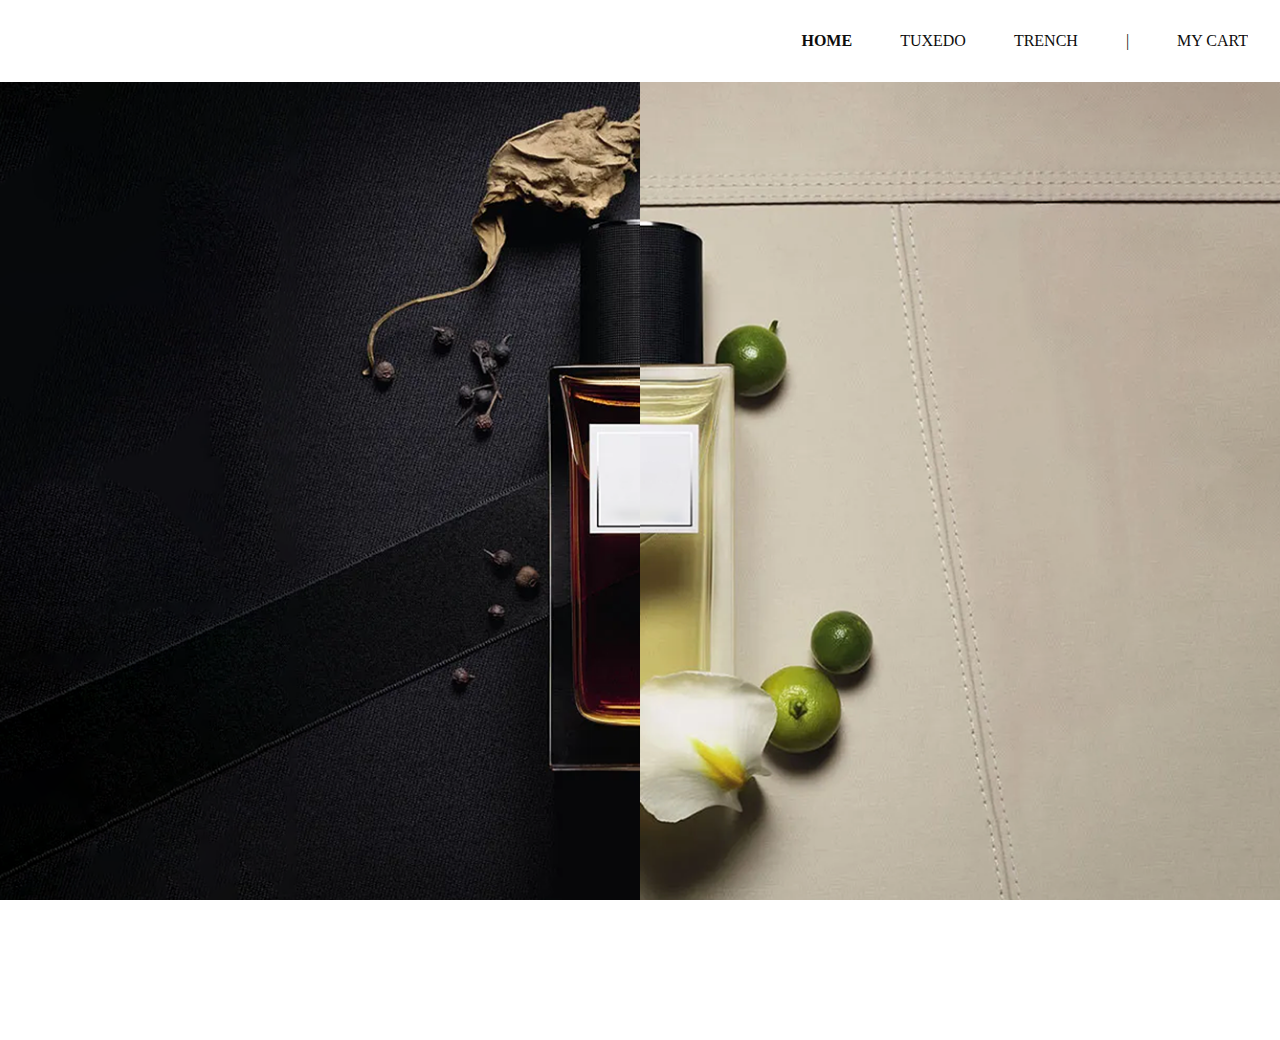
==== index.html @ 97b3ee6f "Add files via upload" ====
<!DOCTYPE html>
<html lang="en">
<head>
    <meta charset="UTF-8">
    <meta http-equiv="X-UA-Compatible" content="IE=edge">
    <meta name="viewport" content="width=1440px, initial-scale=1.0">
    <title>Jyotsna_CFG_Final project</title>
    <link rel="stylesheet" href="./style.css">
    <link rel="stylesheet" href="https://cdnjs.cloudflare.com/ajax/libs/font-awesome/4.7.0/css/font-awesome.min.css">
    <link rel="shortcut icon" href="./img/Logo.png" type="image/x-icon">
    <script src="./script.js"></script>
</head>

<header>
    <nav>
        <div class="topnav" id="myTopnav">
            <a href="./index.html" class="active">Home</a>
            <a href="./tuxedo.html">Tuxedo</a>
            <a href="./trench.html">Trench</a>
            <a id="noClick">|</a>
            <a class="cardScript" onclick="openCart()">My cart</a>
            <a href="javascript:void(0);" class="icon" onclick="myFunction()">
              <i class="fa fa-bars"></i>
            </a>
        </div>
    </nav>
</header>

<body>
    
    <div class="fullbg">
        <div class="tuxedo-card">
    
            <div class="tuxedo-card-inner">
              
                <div class="tuxedo-card-front">
                    <img src="./img/Tuxedo.png" style="width: 50vw; object-fit: cover; height: 100vh;
                    margin: 0; object-position: 100% 8vh">
                </div>
        
                <div class="tuxedo-card-back">
                    <h4 style="color: #F2E7D7; width: 30vw;">Tuxedo</h4>
                    <h1 style="color: #F2E7D7; width: 30vw;">A warm, spicy fragrance with black pepper & patchouli</h1>    
                    <button id="light" onclick="window.location.href='./tuxedo.html'">
                        Buy now
                        <svg class="lightArrow" width="14" height="15" viewBox="0 0 14 15" fill="none" xmlns="http://www.w3.org/2000/svg" stroke="#F2E7D7" stroke-width="2px">
                            <g id="Arrow">
                            <path id="Vector 2" d="M1 1.31812H13V13.3181"/>
                            <path id="Vector 3" d="M13 1.31812L1 13.3181"/>
                            </g>
                        </svg>            
                    </button>
                </div>
        
        </div>
    </div>
        
    <div class="trench-card">
        
            <div class="trench-card-inner">
              
                <div class="trench-card-front">
                    <img src="./img/Trench.png" style="width: 50vw; object-fit: cover; height: 100vh;
                    margin: 0; object-position: 0 8vh">
                </div>
        
                <div class="trench-card-back">
                    <h4 style="color: #0d0d0d; width: 30vw;">Trench</h4>
                    <h1 style="color: #0d0d0d; width: 30vw;">A floral, woody fragrance with iris, cedarwood & white musk</h1>    
                    <button id="dark" onclick="window.location.href='./trench.html'">
                        Buy now
                        <svg class="darkArrow" width="14" height="15" viewBox="0 0 14 15" fill="none" xmlns="http://www.w3.org/2000/svg" stroke="#0d0d0d" stroke-width="2px">
                            <g id="Arrow">
                            <path id="Vector 2" d="M1 1.31812H13V13.3181"/>
                            <path id="Vector 3" d="M13 1.31812L1 13.3181"/>
                            </g>
                        </svg>            
                    </button>
            </div>
        
        </div>
    </div>
    


    
</body>

</html>
---- style.css ----
header{
    position: fixed;
    display: inline;
    align-items: right;
    background-color: white;
    width: 100vw;
    z-index: 99;
}

body{
    font-family: 'Inter';
    font-weight: 400;
    font-size: 20px;
    margin: 0;
    height: 100vh;
    overflow: hidden;
}

/* header nav a{
    text-decoration: none;
    color: #0d0d0d;
    align-self: baseline;
}

header nav a:hover{
    color: rgba(13, 13, 13, 0.5);
    pointer-events: all;
    cursor: pointer;
}

nav ul li {
    list-style: none;
    font-family: 'Inter';
    font-weight: 400;
    text-transform: uppercase;
    font-size: 16px;
    color: #0d0d0d;
    padding-left: 48px;
    display: inline-flex;
    padding-top: 32px;
    padding-bottom: 32px;
    text-align: right;
}

.active{
    text-decoration: none;
    font-weight: 700;
    color: #0d0d0d;
    cursor: default;
    pointer-events: none;
} */

.topnav {
    overflow: hidden;
    background-color: #ffffff;
    margin-right: 32px;
    float: right;
  }
  
  .topnav a {
    float: left;
    display: block;
    flex-direction: column-reverse;
    color: #0d0d0d;
    text-align: right;
    padding: 32px 0 32px 48px;
    text-decoration: none;
    font-size: 16px;
    text-transform: uppercase;
  }
  
  .topnav a:hover {
      color: rgba(13, 13, 13, 0.5);
      pointer-events: all;
      cursor: pointer;
  }
  
  .topnav a.active {
    text-decoration: none;
    font-weight: 700;
    color: #0d0d0d;
    cursor: default;
    pointer-events: none;
  }
  
  .topnav .icon {
    display: none;
  }
  
  @media screen and (max-width: 600px) {
    .topnav a {display: none;}
    .topnav a.icon {
      float: right;
      display: block;
    }
  }
  
  @media screen and (max-width: 600px) {
    .topnav.responsive {
        position: relative;
        top: 0px;
        height: 100vh;
    }
    .topnav.responsive .icon {  
      position: absolute;
      right: 0;
      top: 0;
    }
    .topnav.responsive a {
      float: none;
      text-align: right;
      justify-content: middle;
      display: block;
      position: relative;
      top: 80px;
    }

    #noClick{
        display: none;
    }
  }

#noClick{
    cursor: default;
    pointer-events: none; 
}

nav ul{
    margin: 0px;
    padding: 0px 32px 0px 0px;
    text-align: right;
}

.fullbg {
    display: flex;
    align-content: center;
    margin: 0;
    height: 100vh;
}

.tuxedo-card {
    background-color: #0d0d0d;
    width: 50vw;
    height: 100vh;
    perspective: 100vw;
  }
  
  /* This container is needed to position the front and back side */
  .tuxedo-card-inner {
    position: relative;
    width: 50.0vw;
    height: 100vh;
    text-align: center;
    transition: transform 0.8s;
    transform-style: preserve-3d;
  }
  
  /* Do an horizontal flip when you move the mouse over the flip box container */
  .tuxedo-card:hover .tuxedo-card-inner {
    transform: rotateY(180deg);
  }
  
  /* Position the front and back side */
  .tuxedo-card-front, .tuxedo-card-back {
    position: absolute;
    width: 50wv;
    height: 100vh;
    -webkit-backface-visibility: hidden; /* Safari */
    backface-visibility: hidden;
  }
  
  /* Style the front side (fallback if image is missing) */
  .tuxedo-card-front {
    background-color: #0d0d0d;
  }
  
  /* Style the back side */
  .tuxedo-card-back {
    text-align: left;
    background-color: #0d0d0d;
    transform: rotateY(180deg);
    width: 40vw;
    height: 90vh;
    color: #F2E7D7;
    flex-direction: column;
    padding-left: 10vw;
    padding-top: 18vw;
  }


  /* The flip card container - set the width and height to whatever you want. We have added the border property to demonstrate that the flip itself goes out of the box on hover (remove perspective if you don't want the 3D effect */
.trench-card {
    background-color: #F2E7D7;
    width: 50vw;
    height: 100vh;
    perspective: 100vw;
  }
  
  /* This container is needed to position the front and back side */
  .trench-card-inner {
    position: relative;
    width: 50vw;
    height: 100vh;
    text-align: center;
    transition: transform 0.8s;
    transform-style: preserve-3d;
  }
  
  /* Do an horizontal flip when you move the mouse over the flip box container */
  .trench-card:hover .trench-card-inner {
    transform: rotateY(180deg);
  }
  
  /* Position the front and back side */
  .trench-card-front, .trench-card-back {
    position: absolute;
    width: 50wv;
    height: 100vh;
    -webkit-backface-visibility: hidden; /* Safari */
    backface-visibility: hidden;
  }
  
  /* Style the front side (fallback if image is missing) */
  .trench-card-front {
    background-color: #F2E7D7;
  }
  
  /* Style the back side */
  .trench-card-back {
    text-align: left;
    background-color: #F2E7D7;
    transform: rotateY(180deg);
    width: 40vw;
    height: 90vh;
    color: #0d0d0d;
    flex-direction: column;
    padding-left: 10vw;
    position: absolute;
    padding-top: 18vw;
  }

h4 {
    font-family: 'Inter';
    font-weight: 700;
    text-transform: uppercase;
    font-size: 16px;
    margin: 0;
    padding: 0 0 8px 0;
}

h1 {
    font-family: 'Inter';
    font-weight: 400;
    font-size: 40px;
    width: 30vw;
    margin: 0;
    padding: 0;
}

h3{
    font-family: 'Inter';
    font-weight: 400;
    font-size: 16px;
    margin: 0;
}

h2{
    font-family: 'Inter';
    font-weight: 400;
    font-size: 32px;
    margin: 0;
}

#light{
    display: inline-flex;
    align-items: center;
    justify-content: space-between;
    font-family: 'Inter';
    font-weight: 700;
    text-transform: uppercase;
    font-size: 16px;
    border-style: solid;
    border-color: #F2E7D7;
    border-width: 2px;
    color: #F2E7D7;
    padding: 16px 24px 16px 24px;
    border-radius: 32px;
    box-sizing: content-box;
    width: fit-content;
    background-color: Transparent;
    margin-top: 80px;
}

#light:hover{
    background-color: #F2E7D7;
    color: #0d0d0d;
}

#light:hover .lightArrow{
    stroke: #0d0d0d;
}

.lightArrow{
    padding-left: 16px;
}

#dark{
    display: inline-flex;
    align-items: center;
    justify-content: space-between;
    font-family: 'Inter';
    font-weight: 700;
    text-transform: uppercase;
    font-size: 16px;
    border-style: solid;
    border-color: #0d0d0d;
    border-width: 2px;
    color: #0d0d0d;
    padding: 16px 24px 16px 24px;
    border-radius: 32px;
    box-sizing: content-box;
    width: fit-content;
    background-color: Transparent;
    margin-top: 80px;
}

#dark:hover{
    background-color: #0d0d0d;
    color: #F2E7D7;
}

#dark:hover .darkArrow{
    stroke: #F2E7D7;
}

.darkArrow{
    padding-left: 16px;
}

button{
    z-index: 5;
    pointer-events: inherit;
}

.bgImg {
    width: 50vw;
    object-fit: cover;
    height: 100vh;
    margin: 0;
    object-position: 50% 0vh;
}

.halfImg{
    display: flex;
    align-content: center;
    margin: 0;
}

.halfText {
    width: 40vw;
    height: 90vh;
    flex-direction: column;
    padding-left: 10vw;
    position: absolute;
    padding-top: 18vw;
    left: 50vw;
}

#One{
    display: none;
}
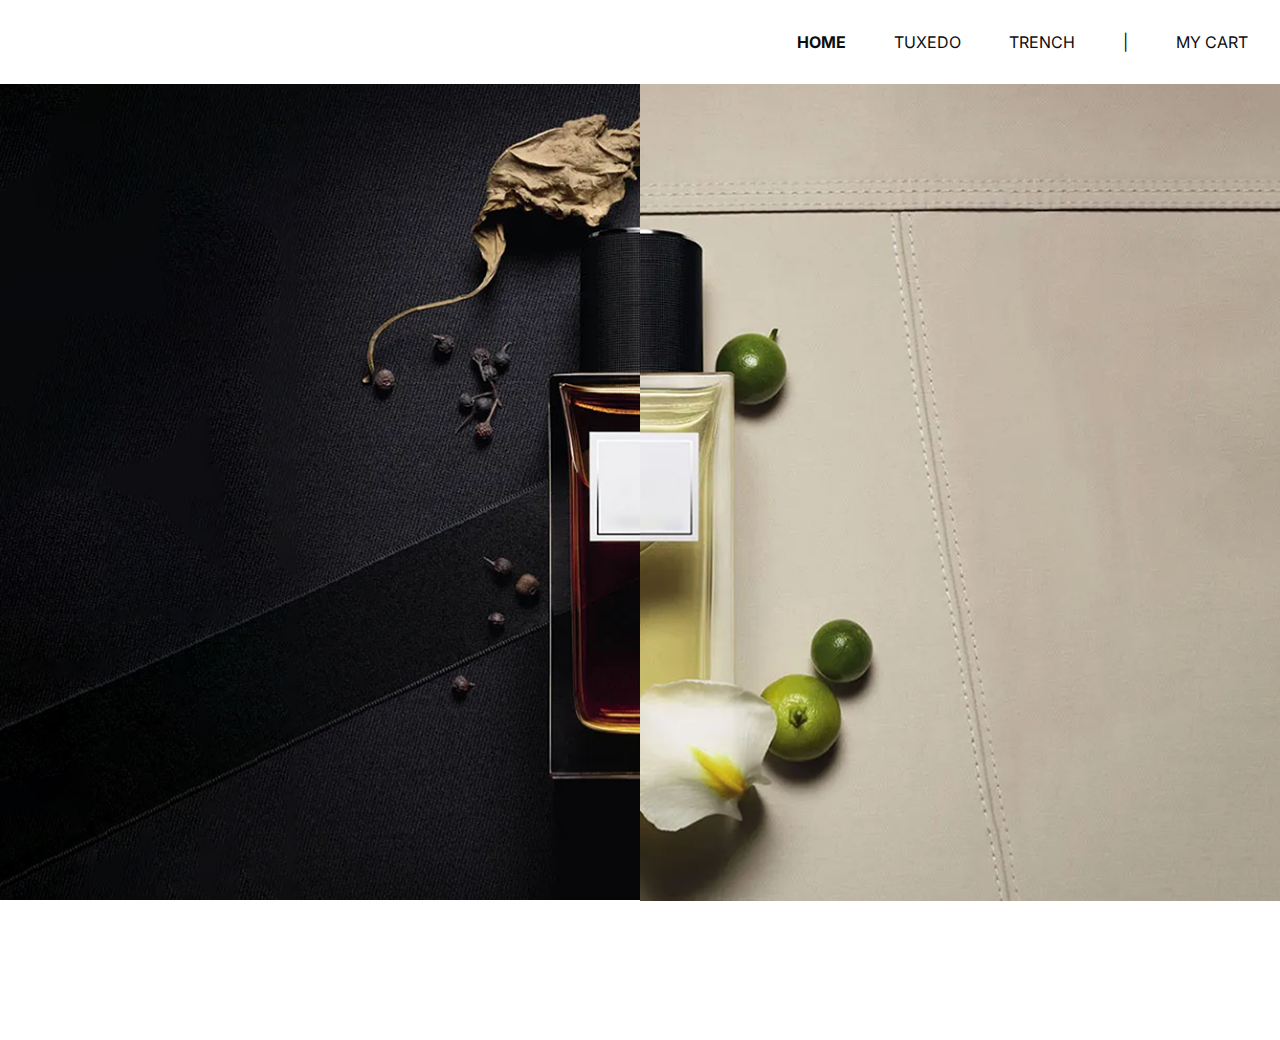
==== commit ad841c63: "Update index.html" ====
--- a/index.html
+++ b/index.html
@@ -8,6 +8,7 @@
     <link rel="stylesheet" href="./style.css">
     <link rel="stylesheet" href="https://cdnjs.cloudflare.com/ajax/libs/font-awesome/4.7.0/css/font-awesome.min.css">
     <link rel="shortcut icon" href="./img/Logo.png" type="image/x-icon">
+    <link href="https://fonts.googleapis.com/css2?family=Inter:wght@400;700&display=swap" rel="stylesheet">
     <script src="./script.js"></script>
 </head>
 
@@ -35,7 +36,7 @@
               
                 <div class="tuxedo-card-front">
                     <img src="./img/Tuxedo.png" style="width: 50vw; object-fit: cover; height: 100vh;
-                    margin: 0; object-position: 100% 8vh">
+                    margin: 0; object-position: 100% 80px">
                 </div>
         
                 <div class="tuxedo-card-back">
@@ -60,8 +61,8 @@
             <div class="trench-card-inner">
               
                 <div class="trench-card-front">
-                    <img src="./img/Trench.png" style="width: 50vw; object-fit: cover; height: 100vh;
-                    margin: 0; object-position: 0 8vh">
+                    <img src="./img/Trench.png" style="width: 50vw; object-fit: cover; height: 100.1vh;
+                    margin: 0; object-position: 0 80px">
                 </div>
         
                 <div class="trench-card-back">
@@ -86,4 +87,4 @@
     
 </body>
 
-</html>+</html>
